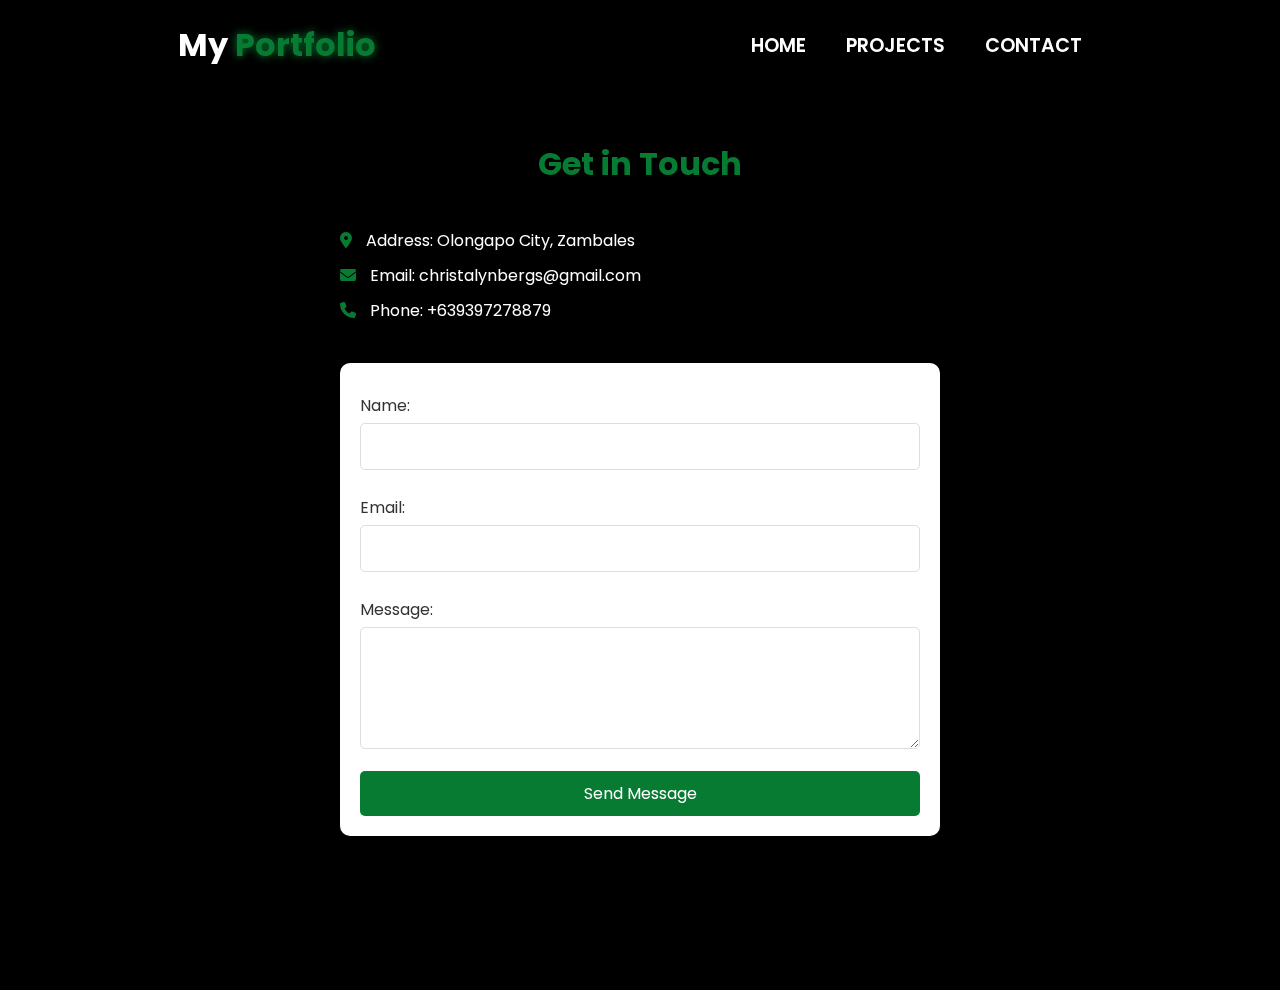
==== contact.html @ eeba9d8f "Add files via upload" ====
<!DOCTYPE html>
<html lang="en">
<head>
    <meta charset="UTF-8">
    <meta name="viewport" content="width=device-width, initial-scale=1.0">
    <link rel="stylesheet" href="https://cdnjs.cloudflare.com/ajax/libs/font-awesome/6.5.2/css/all.min.css">
    <link rel="stylesheet" href="https://unpkg.com/aos@next/dist/aos.css">
    <link rel="stylesheet" href="styles.css">
    <title>Contact | Portfolio</title>
</head>
<body>
    <nav>
        <div class="nav-container">
            <div class="logo" data-aos="zoom-in" data-aos-duration="1500">
                My <span>Portfolio</span>
            </div>
            <div class="links">
                <div class="link" data-aos="fade-up" data-aos-duration="1500" data-aos-delay="100"><a href="index.html">HOME</a></div>
                <div class="link" data-aos="fade-up" data-aos-duration="1500" data-aos-delay="200"><a href="projects.html">PROJECTS</a></div>
                <div class="link" data-aos="fade-up" data-aos-duration="1500" data-aos-delay="300"><a href="contact.html">CONTACT</a></div>
            </div>
            <i class="fa-solid fa-bars hamburg" onclick="hamburg()"></i>
        </div>
        <div class="dropdown">
            <div class="links">
                <a href="index.html">HOME</a>
                <a href="projects.html">PROJECTS</a>
                <a href="contact.html">CONTACT</a>
                <i class="fa-solid fa-xmark cancel" onclick="cancel()"></i>
            </div>
        </div>
    </nav>
    
    <section class="contact">
        <div class="contact-container">
            <h2 data-aos="fade-up" data-aos-duration="1500">Get in Touch</h2>
            <div class="contact-info" data-aos="fade-up" data-aos-duration="1500" data-aos-delay="100">
                <p><i class="fa-solid fa-location-dot"></i> Address: Olongapo City, Zambales</p>
                <p><i class="fa-solid fa-envelope"></i> Email: christalynbergs@gmail.com</p>
                <p><i class="fa-solid fa-phone"></i> Phone: +639397278879</p>
            </div>
            <form class="contact-form" data-aos="fade-up" data-aos-duration="1500" data-aos-delay="200">
                <label for="name">Name:</label>
                <input type="text" id="name" name="name" required>
                
                <label for="email">Email:</label>
                <input type="email" id="email" name="email" required>
                
                <label for="message">Message:</label>
                <textarea id="message" name="message" rows="4" required></textarea>
                
                <button type="submit">Send Message</button>
            </form>

            <div id="response-message" style="display: none; margin-top: 20px;"></div>
        </div>
    </div>
 </section>
    
    <script src="https://unpkg.com/aos@next/dist/aos.js"></script>
    <script>AOS.init({offset:0});</script>
    <script src="script.js"></script>
</body>
</html>
---- styles.css ----
@import url(https://fonts.googleapis.com/css2?family=Poppins%3Awght%40100%3B200%3B300%3B400%3B500%3B600&display=swap%27%29%3B);

*{
  padding: 0;
  margin: 0;
  font-family: 'Poppins', sans-serif;
  box-sizing: border-box; 
}

body {
    width: 100%;
    height: 100vh;
    background-color: black;
}

nav {
    width: 100%;
    height: 10vh;
    position: sticky;
}

.nav-container {
    width: 100%;
    height: 100%;
    display: flex;
    justify-content: space-around;
    align-items: center;
}

.logo {
    color: white;
    font-size: 2rem;
    font-weight: bold;
}
.logo span {
    color: #077b32;
    text-shadow: 0 0 10px #077b32;
}

.hamburg,
.cancel {
    cursor: pointer;
    position: absolute;
    right: 15px;
    top: 10px;
    color: white;
    display: none;
    font-size: clamp(2.5rem, 0.5rem +5vw, 3rem);
}

.nav-container .links {
    display: flex;
}

.nav-container .links a {
    position: relative;
    font-size: 1.2rem;
    color: white;
    margin: 0 20px;
    text-decoration: none;
    font-weight: 550;
    transition: 0.3s linear;
}

.nav-container .links a::before {
    position: absolute;
    content: "";
    bottom: -3px;
    left: 0;
    width: 0%;
    height: 3px;
    background-color: #077b32;
    transition: 0.2s linear;
}

.nav-container .links a:hover::before {
    width: 100%;
}

.nav-container .links a:hover {
    color: #077b32;
}

.dropdown {
    z-index: 100;
    position: absolute;
    top: 0;
    transform: translateY(-500px);
    width: 100%;
    height: auto;
    backdrop-filter: blur(4px) brightness(40%);
    box-shadow: 0 0 20px black;
    transition: 0.2s linear;
}

.dropdown .links a {
    display: flex;
    color: white;
    text-decoration: none;
    justify-content: center;
    padding: 15px 0;
    align-items: center;
    transition: 0.2s linear;
}

.dropdown .links a:hover {
background-color: #077b32;
}

section {
    width: 100%;
    height: 90vh;
}

.main-container {
    width: 100%;
    height: 100%;
    display: flex;
    justify-content: space-evenly;
    align-items: center;
    
}

.main-container .image {
    width: 500px;
    height: 70vh;
    border-radius: 60%;
    overflow: hidden;
    box-shadow: 0 0 50px #077b32;
}

.main-container .image img {
    width: 100%;
}

.main-container .image:hover {
    animation: animate 1.5 ease-in-out infinite;
}

@keyframes animate {
0%{
    scale: 1;
}
50%{
    scale: 1.05;
}
100%{
    scale: 1;
}
}

.main-container .content {
    color: white;
    width: 40%;
    min-height: 150px;
}

.content h1 {
    font-size: clamp(1rem, 1rem + 5vw, 1.8rem);
}

.content h1 span {
    color: #077b32;
    text-shadow: 0 0 10px #077b32 ;
}

.content .typewriter{
    font-size: clamp(1rem, 1rem + 5vw, 2.5rem);
    font-weight: 600;
}

.content .typewriter-text {
    color: #077b32;
    text-shadow: 0 0 10px #077b32;
}

.content p {
    font-size: clamp(0.4rem, 0.2rem + 9vw, 1rem);
    margin: 10px 0;
}

.social-links i{
    display: inline-flex;
    justify-content: center;
    align-items: center;
    width: 3rem;
    height: 3rem;
    background-color: transparent;
    border: 0.2rem solid #077b32;
    border-radius: 50%;
    color: #077b32;
    margin: 5px 15px;
    font-size: 1.5rem;
    transition: 0.2s linear;
}

.social-links i:hover {
    scale: 1.3;
    color: black;
    background-color: #077b32;
    filter: drop-shadow(0 0 10px #077b32);
}

.content button {
    width: 50%;
    height: 6vh;
    margin: 30px;
    background-color: #077b32;
    color: white;
    border: none;
    outline: none;
    font-size: 120%;
    font-weight: 700;
    border-radius: 5px;
    transition: 0.2s linear;
}

.content button:hover {
    scale: 1.1;
    color: #077b32;
    border: 2px solid #077b32;
    background-color: transparent;
    font-weight: 700;
    box-shadow: 0 0 40px #077b32;
}

/*PROJECTS STYLES*/

.projects {
    width: 100%;
    padding: 50px 0;
    color: white;
    min-height: 100vh; 
    display: flex; /* Centering content */
    flex-direction: column;
    align-items: center;
}

.projects h2 {
    text-align: center;
    font-size: 2rem;
    margin-bottom: 30px;
    color: #077b32;
}

.projects-container {
    width: 90%;
    margin: 0 auto;
    display: flex;
    flex-direction: column;
    align-items: center;
}

.project {
    width: 100%;
    margin-bottom: 30px;
    display: flex;
    flex-direction: row;
    align-items: center;
    background-color: white;
    box-shadow: 0 0 15px rgba(0, 0, 0, 0.1);
    border-radius: 10px;
    overflow: hidden;
}

.project img {
    width: 40%;
    height: auto;
}

.project-info {
    padding: 20px;
    width: 60%;
}

.project-info h3 {
    font-size: 1.5rem;
    color: #077b32;
    margin-bottom: 10px;
}

.project-info p {
    font-size: 1rem;
    color: #333;
}

/*CONTACT STYLES*/

.contact {
    width: 100%;
    padding: 50px 0;
    color: black;
    min-height: 100vh; 
}

.contact-container {
    width: 90%;
    max-width: 1200px;
    margin: 0 auto;
    display: flex;
    flex-direction: column;
    align-items: center;
    
}

.contact-info {
    width: 100%;
    max-width: 600px;
    margin-bottom: 30px;
}

.contact h2{
    text-align: center;
    font-size: 2rem;
    margin-bottom: 30px;
    color: #077b32;
}

.contact-info p {
    font-size: 1rem;
    margin: 10px 0;
    color: white;
}

.contact-info i {
    color: #077b32;
    margin-right: 10px;
}

.contact-form {
    width: 100%;
    max-width: 600px;
    background-color: white;
    padding: 20px;
    box-shadow: 0 0 15px rgba(0, 0, 0, 0.1);
    border-radius: 10px;
}

.contact-form label {
    display: block;
    margin: 10px 0 5px;
    color: #333;
}

.contact-form input, 
.contact-form textarea {
    width: 100%;
    padding: 10px;
    margin-bottom: 15px;
    border: 1px solid #ddd;
    border-radius: 5px;
    font-size: 1rem;
}

.contact-form button {
    width: 100%;
    padding: 10px;
    background-color: #077b32;
    color: white;
    border: none;
    border-radius: 5px;
    font-size: 1rem;
    cursor: pointer;
    transition: background-color 0.3s ease;
}

.contact-form button:hover {
    background-color: #065a1b;
}

#response-message {
    color: #333;
    font-weight: bold;
    text-align: center;
}




/*RESPONSIVE*/
@media (max-width:884px) {
    nav .logo {
        position: absolute;
        top: 16px;
        left: 15px;
        font-size: 1.5rem;
    }

    .main-container {
    display: flex;
    flex-direction: column;
    }

    .nav-container .links {
        display: none;
    }

    .hamburg,
    .cancel {
        display: block;
    }

    .main-container .content {
        width: 80%;
    }

    .social-links i {
        width: 2.5rem;
        height: 2.5rem;
        font-size: 1.5rem;  
    }

    .main-container .image {
        z-index: -1;
        width: 50%;
        height: 60%;
    }

    /*RESPONSIVE PROJECTPAGE*/
     .projects-container {
        width: 95%;
    }

    .project {
        flex-direction: column;
    }

    .project img {
        width: 100%;
        height: auto;
    }

    .project-info {
        width: 100%;
        padding: 15px;
        text-align: center;
    }

    
    /*RESPONSIVE CONTACT PAGE*/

    .contact-container {
        width: 95%;
    }

    .contact-info {
        max-width: 100%;
    }

    .contact-info p {
        font-size: 0.9rem;
    }

    .contact-form {
        padding: 15px;
    }

    .contact-form label {
        margin: 8px 0 4px;
    }

    .contact-form input, 
    .contact-form textarea {
        font-size: 0.9rem;
    }

    .contact-form button {
        font-size: 0.9rem;
        padding: 8px;
    }
}




@media (max-width:440px) {
    .main-container .image {
        width: 50%;
        height:60%;
        margin-bottom: 30px;
    }

    .main-container .content {
        width: 80%;
    }

    .main-container button {
        margin-top: 15px;
    }

    /*RESPONSIVE PROJECTPAGE*/

    .projects-container {
        width: 100%;
    }

    .project-info h3 {
        font-size: 1.2rem;
    }

    .project-info p {
        font-size: 0.9rem;
    }

    
    /*RESPONSIVE CONTACT PAGE*/
    .contact-container {
        width: 100%;
    }

    .contact-info {
        max-width: 100%;
    }

    .contact-form {
        padding: 10px;
    }

    .contact-form label {
        margin: 6px 0 3px;
    }

    .contact-form input, 
    .contact-form textarea {
        font-size: 0.8rem;
        padding: 8px;
    }

    .contact-form button {
        font-size: 0.8rem;
        padding: 8px;
    }
}
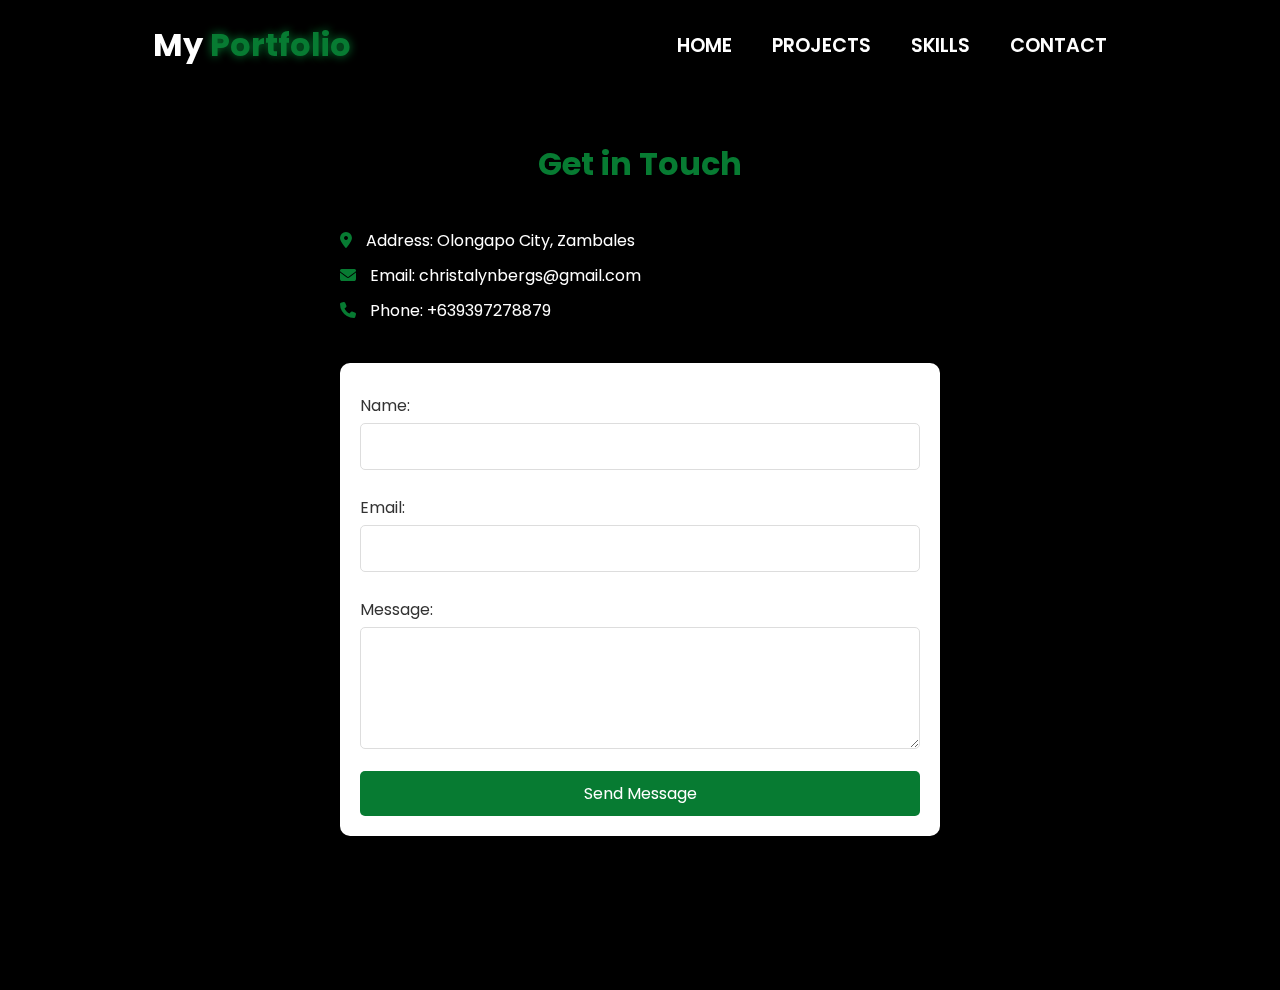
==== commit 6367e028: "Update contact.html" ====
--- a/contact.html
+++ b/contact.html
@@ -17,7 +17,8 @@
             <div class="links">
                 <div class="link" data-aos="fade-up" data-aos-duration="1500" data-aos-delay="100"><a href="index.html">HOME</a></div>
                 <div class="link" data-aos="fade-up" data-aos-duration="1500" data-aos-delay="200"><a href="projects.html">PROJECTS</a></div>
-                <div class="link" data-aos="fade-up" data-aos-duration="1500" data-aos-delay="300"><a href="contact.html">CONTACT</a></div>
+                <div class="link" data-aos="fade-up" data-aos-duration="1500" data-aos-delay="300"><a href="skills.html">SKILLS</a></div>
+                <div class="link" data-aos="fade-up" data-aos-duration="1500" data-aos-delay="400"><a href="contact.html">CONTACT</a></div>
             </div>
             <i class="fa-solid fa-bars hamburg" onclick="hamburg()"></i>
         </div>
@@ -25,6 +26,7 @@
             <div class="links">
                 <a href="index.html">HOME</a>
                 <a href="projects.html">PROJECTS</a>
+                <a href="skills.html">SKILLS</a>
                 <a href="contact.html">CONTACT</a>
                 <i class="fa-solid fa-xmark cancel" onclick="cancel()"></i>
             </div>
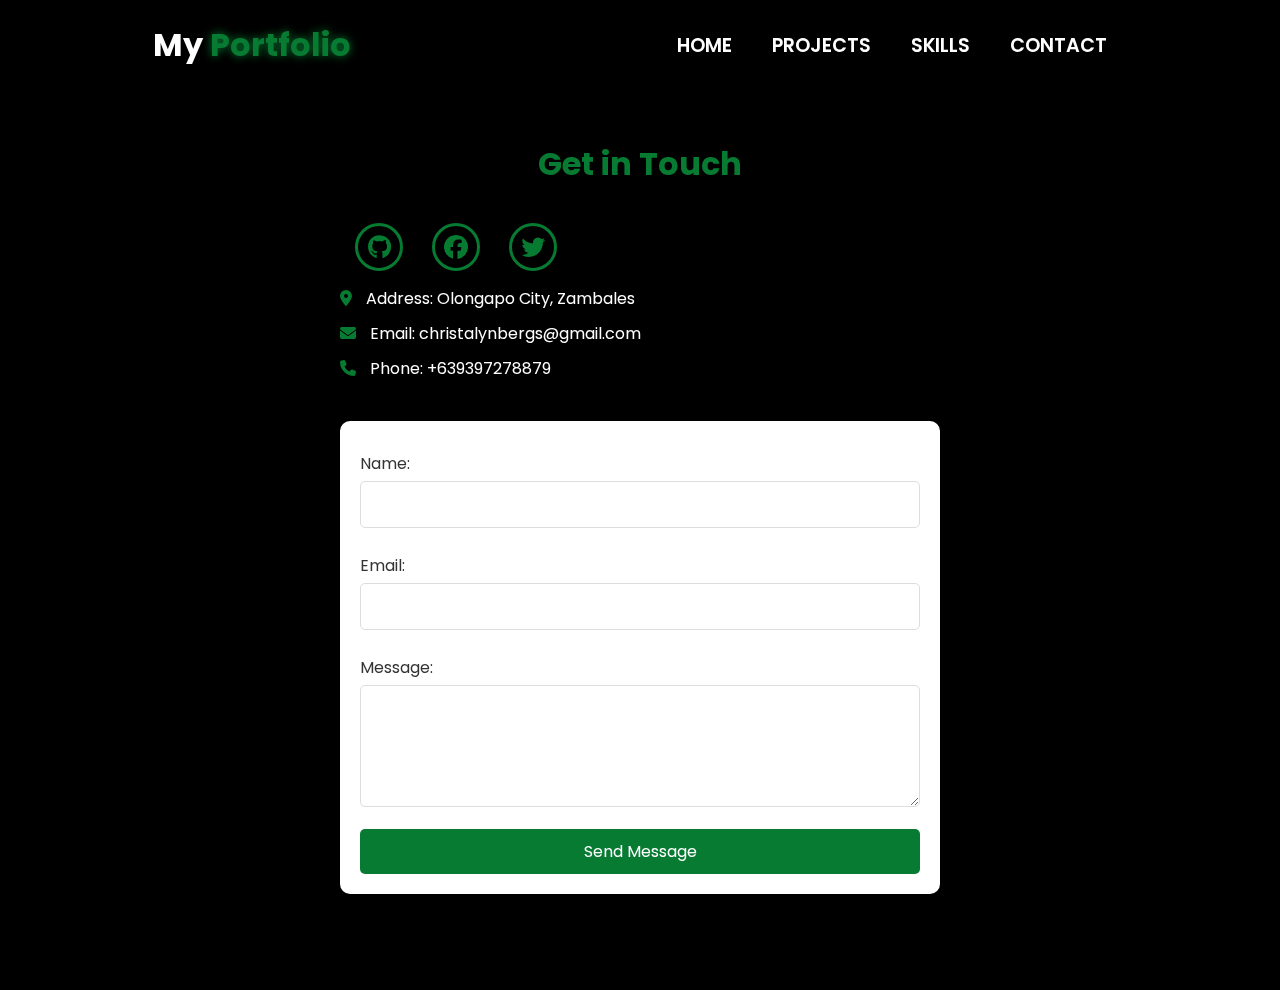
==== commit 0ae0fcb0: "Update contact.html" ====
--- a/contact.html
+++ b/contact.html
@@ -37,6 +37,12 @@
         <div class="contact-container">
             <h2 data-aos="fade-up" data-aos-duration="1500">Get in Touch</h2>
             <div class="contact-info" data-aos="fade-up" data-aos-duration="1500" data-aos-delay="100">
+                <div class="social-links">
+                    <a href="https://github.com/ChristalynRosales"><i class="fa-brands fa-github"></i></a>
+                    <a href="https://www.facebook.com/christalynr/"><i class="fa-brands fa-facebook"></i></a>
+                    <a href="https://x.com/DarkNeko28"><i class="fa-brands fa-twitter"></i></a>
+                </div>
+                
                 <p><i class="fa-solid fa-location-dot"></i> Address: Olongapo City, Zambales</p>
                 <p><i class="fa-solid fa-envelope"></i> Email: christalynbergs@gmail.com</p>
                 <p><i class="fa-solid fa-phone"></i> Phone: +639397278879</p>
@@ -54,6 +60,7 @@
                 <button type="submit">Send Message</button>
             </form>
 
+
             <div id="response-message" style="display: none; margin-top: 20px;"></div>
         </div>
     </div>
--- a/styles.css
+++ b/styles.css
@@ -224,7 +224,52 @@
     box-shadow: 0 0 40px #077b32;
 }
 
-/*PROJECTS STYLES*/
+/*--------------------------------SKILLS STYLES------------------------------*/
+
+.skills {
+    width: 100%;
+    padding: 50px 0;
+    color: white;
+    min-height: 100vh;
+    display: flex;
+    flex-direction: column;
+    align-items: center;
+   
+}
+.skills h2 {
+    text-align: center;
+    font-size: 2rem;
+    margin-bottom: 30px;
+    color: #077b32;
+}
+
+.skills-container {
+    width: 90%;
+    max-width: 800px;
+    margin: 0 auto;
+    display: flex;
+    flex-direction: column;
+    align-items: center;
+}
+
+.skill {
+    width: 100%;
+    margin-bottom: 20px;
+}
+
+.skill h3 {
+    font-size: 1.25rem;
+    color: #077b32;
+    margin-bottom: 10px;
+}
+
+.skill p {
+    font-size: 1rem;
+    color: #ccc;
+    line-height: 1.5;
+}
+
+/*--------------------------------PROJECTS STYLES----------------------------*/
 
 .projects {
     width: 100%;
@@ -284,7 +329,7 @@
     color: #333;
 }
 
-/*CONTACT STYLES*/
+/*--------------------------------CONTACT STYLES---------------------------*/
 
 .contact {
     width: 100%;
@@ -436,6 +481,20 @@
         text-align: center;
     }
 
+    /*RESPONSIVE SKILLSPAGE*/
+
+    .skills-container {
+        width: 100%;
+    }
+
+    .skill h3 {
+        font-size: 1.15rem;
+    }
+
+    .skill p {
+        font-size: 0.95rem;
+    }
+
     
     /*RESPONSIVE CONTACT PAGE*/
 
@@ -469,7 +528,6 @@
         padding: 8px;
     }
 }
-
 
 
 
@@ -502,6 +560,20 @@
         font-size: 0.9rem;
     }
 
+    /*RESPONSIVE SKILLSPAGE*/
+
+    .skills h2 {
+        font-size: 1.75rem;
+    }
+
+    .skill h3 {
+        font-size: 1rem;
+    }
+
+    .skill p {
+        font-size: 0.9rem;
+    }
+
     
     /*RESPONSIVE CONTACT PAGE*/
     .contact-container {
